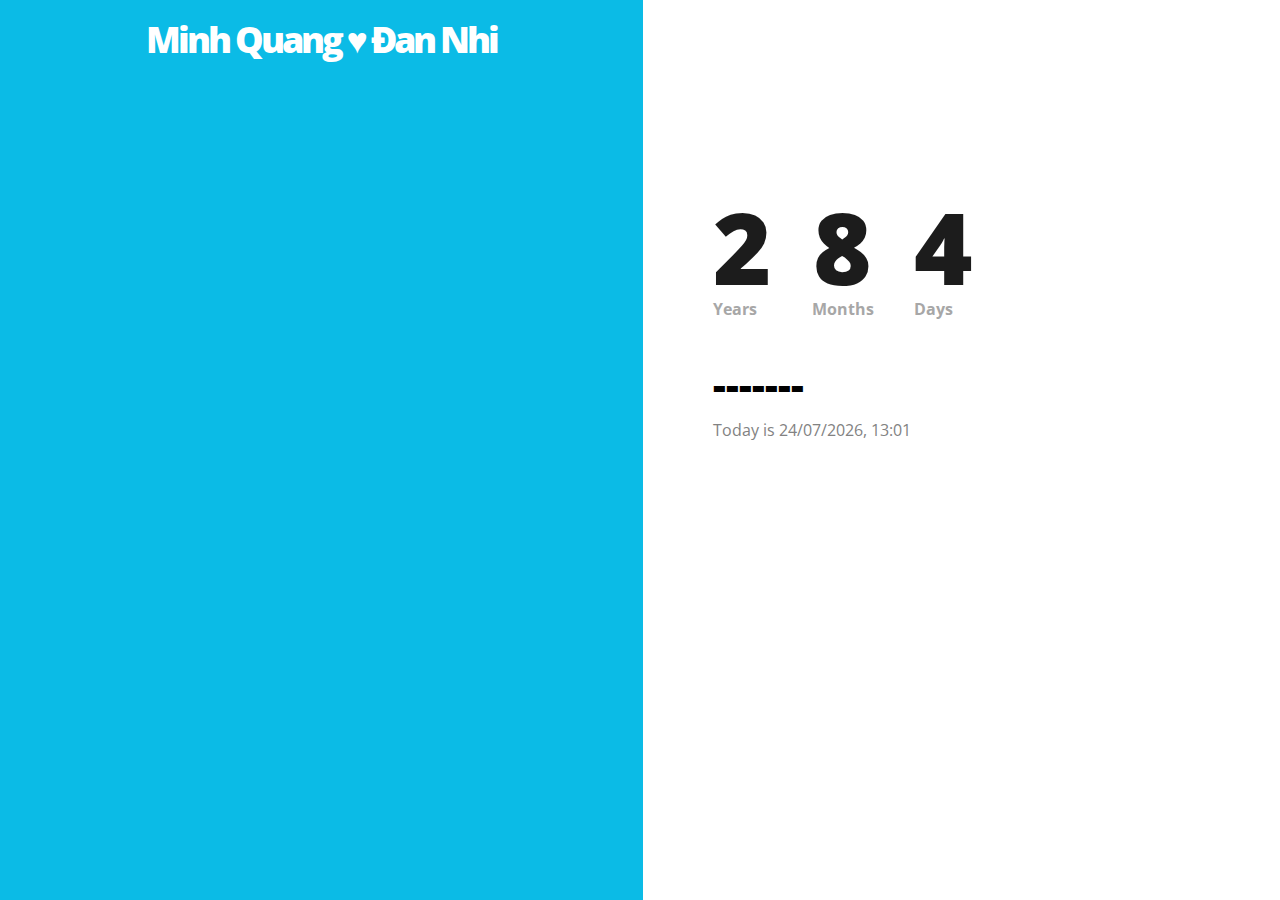
==== index.html @ bf1d69ce "umdate" ====
<!DOCTYPE HTML>
<!--
	Launcher by freehtml5.co
	Twitter: http://twitter.com/fh5co
	URL: http://freehtml5.co
-->
<html>
	<head>
	<meta charset="utf-8">
	<meta http-equiv="X-UA-Compatible" content="IE=edge">
	<title>Minh Quang ♥ Đan Nhi</title>
	<meta name="viewport" content="width=device-width, initial-scale=1">

  	<!-- Facebook and Twitter integration -->
	<meta property="og:title" content=""/>
	<meta property="og:image" content=""/>
	<meta property="og:url" content=""/>
	<meta property="og:site_name" content=""/>
	<meta property="og:description" content=""/>
	<meta name="twitter:title" content="" />
	<meta name="twitter:image" content="" />
	<meta name="twitter:url" content="" />
	<meta name="twitter:card" content="" />

	<link href="https://fonts.googleapis.com/css?family=Open+Sans:400,700,800" rel="stylesheet">
	
	<!-- Animate.css -->
	<link rel="stylesheet" href="css/animate.css">
	<!-- Icomoon Icon Fonts-->
	<link rel="stylesheet" href="css/icomoon.css">
	<!-- Bootstrap  -->
	<link rel="stylesheet" href="css/bootstrap.css">
	<!-- Theme style  -->
	<link rel="stylesheet" href="css/style.css">

	<!-- Modernizr JS -->
	<script src="js/modernizr-2.6.2.min.js"></script>
	<!-- FOR IE9 below -->
	<!--[if lt IE 9]>
	<script src="js/respond.min.js"></script>
	<![endif]-->
	<script>
		var NUI_DATE = {
			year: 2023,
			month: 11,
			day: 19
		}
		
		var NUI_DATE_LANGUAGE = {
			days: 'Year',
			hours: 'Month',
			minutes: 'Day',
			pluralLetter: 's'
        }
	</script>

	</head>
	<body>
	<div class="fh5co-loader"></div>

	<aside id="fh5co-aside" role="sidebar" class="text-center" style="background-image: url(images/img_bg_1_gradient.jpg);">
		<h1 id="fh5co-logo"><a>Minh Quang ♥ Đan Nhi</a></h1>
	</aside>

	<div id="fh5co-main-content">
		<div class="dt js-dt">
			<div class="dtc js-dtc">
				<div class="simply-countdown-one animate-box" data-animate-effect="fadeInUp"></div>

				<div class="row">
					<div class="col-md-12">
						<div class="row">
							<div class="col-lg-12">
								<div class="fh5co-intro animate-box">
									<h2>-------</h2>
									<p>Today is <span id="nuitime"></span></p>
								</div>
							</div>
							
							<div class="col-lg-12 animate-box">
								<p>&nbsp;<br/>&nbsp;<br/>&nbsp;<br/>&nbsp;<br/>&nbsp;<br/>&nbsp;<br/><br/></p>
							</div>
						</div>
					</div>
				</div>
					
			</div>
		</div>

		<div id="fh5co-footer">
			<div class="row">
				<div class="col-md-6 fh5co-copyright">
					<!--p>Theme by <a href="http://freehtml5.co/" target="_blank">FreeHTML5.co</a></p-->
				</div>
			</div>
		</div>
		
	</div>
	
	<!-- jQuery -->
	<script src="js/jquery.min.js"></script>
	<!-- jQuery Easing -->
	<script src="js/jquery.easing.1.3.js"></script>
	<!-- Bootstrap -->
	<script src="js/bootstrap.min.js"></script>
	<!-- Waypoints -->
	<script src="js/jquery.waypoints.min.js"></script>
	<!-- Count Down -->
	<script src="js/simplyCountdown.js"></script>
	<!-- Main -->
	<script src="js/main.js"></script>
<script>
NUI_DATE_LANGUAGE.seconds = 'Hour';

function getFormattedDate() {
    var date = new Date();

    var month = date.getMonth() + 1;
    var day = date.getDate();
    var hour = date.getHours();
    var min = date.getMinutes();
    var sec = date.getSeconds();

    month = (month < 10 ? "0" : "") + month;
    day = (day < 10 ? "0" : "") + day;
    hour = (hour < 10 ? "0" : "") + hour;
    min = (min < 10 ? "0" : "") + min;
    sec = (sec < 10 ? "0" : "") + sec;

    var str = day+"/"+month+"/"+date.getFullYear()+", "+hour + ":" + min;

    return str;
}
function nuitick() {
	$("#nuitime").text(getFormattedDate());
}
setInterval(nuitick, 1000);
nuitick();
</script>
	</body>
</html>
---- css/icomoon.css ----
@font-face {
  font-family: 'icomoon';
  src:  url('../fonts/icomoon/icomoon.eot?zg8tpz');
  src:  url('../fonts/icomoon/icomoon.eot?zg8tpz#iefix') format('embedded-opentype'),
    url('../fonts/icomoon/icomoon.ttf?zg8tpz') format('truetype'),
    url('../fonts/icomoon/icomoon.woff?zg8tpz') format('woff'),
    url('../fonts/icomoon/icomoon.svg?zg8tpz#icomoon') format('svg');
  font-weight: normal;
  font-style: normal;
}

[class^="icon-"], [class*=" icon-"] {
  /* use !important to prevent issues with browser extensions that change fonts */
  font-family: 'icomoon' !important;
  speak: none;
  font-style: normal;
  font-weight: normal;
  font-variant: normal;
  text-transform: none;
  line-height: 1;

  /* Better Font Rendering =========== */
  -webkit-font-smoothing: antialiased;
  -moz-osx-font-smoothing: grayscale;
}

.icon-twitter:before {
  content: "\f099";
}
.icon-facebook:before {
  content: "\f09a";
}
.icon-facebook-f:before {
  content: "\f09a";
}
.icon-pinterest-square:before {
  content: "\f0d3";
}
.icon-google-plus:before {
  content: "\f0d5";
}
.icon-linkedin:before {
  content: "\f0e1";
}
.icon-instagram:before {
  content: "\f16d";
}
.icon-apple:before {
  content: "\f179";
}
.icon-windows:before {
  content: "\f17a";
}
.icon-android:before {
  content: "\f17b";
}
---- css/style.css ----
@font-face {
  font-family: 'icomoon';
  src: url("../fonts/icomoon/icomoon.eot?srf3rx");
  src: url("../fonts/icomoon/icomoon.eot?srf3rx#iefix") format("embedded-opentype"), url("../fonts/icomoon/icomoon.ttf?srf3rx") format("truetype"), url("../fonts/icomoon/icomoon.woff?srf3rx") format("woff"), url("../fonts/icomoon/icomoon.svg?srf3rx#icomoon") format("svg");
  font-weight: normal;
  font-style: normal; }
/* =======================================================
*
* 	Template Style 
*
* ======================================================= */
body {
  font-family: "Open Sans", Arial, sans-serif;
  font-weight: 400;
  font-size: 16px;
  line-height: 1.7;
  color: #828282;
  background: #fff; }

#page {
  position: relative;
  overflow-x: hidden;
  width: 100%;
  height: 100%;
  -webkit-transition: 0.5s;
  -o-transition: 0.5s;
  transition: 0.5s; }
  .offcanvas #page {
    overflow: hidden;
    position: absolute; }
    .offcanvas #page:after {
      -webkit-transition: 2s;
      -o-transition: 2s;
      transition: 2s;
      position: absolute;
      top: 0;
      right: 0;
      bottom: 0;
      left: 0;
      z-index: 101;
      background: rgba(0, 0, 0, 0.7);
      content: ""; }

a {
  color: #0bbbe6;
  -webkit-transition: 0.5s;
  -o-transition: 0.5s;
  transition: 0.5s; }
  a:hover, a:active, a:focus {
    color: #0bbbe6;
    outline: none;
    text-decoration: none; }

p {
  margin-bottom: 20px; }

h1, h2, h3, h4, h5, h6, figure {
  color: #000;
  font-family: "Open Sans", Arial, sans-serif;
  font-weight: 400;
  margin: 0 0 20px 0; }

::-webkit-selection {
  color: #fff;
  background: #0bbbe6; }

::-moz-selection {
  color: #fff;
  background: #0bbbe6; }

::selection {
  color: #fff;
  background: #0bbbe6; }

#fh5co-aside {
  width: 50.2%;
  top: 0;
  left: 0;
  bottom: 0;
  position: fixed;
  height: 100%;
  z-index: 555;
  background-color: #0bbbe6;
  background-size: cover;
  background-repeat: no-repeat;
  background-position: center center; }
  @media screen and (max-width: 768px) {
    #fh5co-aside {
      width: 100%;
      position: relative;
      height: 300px; } }
  #fh5co-aside #fh5co-logo {
    padding-top: 20px; }
    #fh5co-aside #fh5co-logo a {
      font-weight: 800;
      letter-spacing: -3px;
      color: #fff; }

#fh5co-main-content {
  margin-left: 50.1966%;
  position: relative;
  z-index: 999;
  min-height: 600px;
  padding-left: 70px;
  padding-right: 70px; }
  @media screen and (max-width: 768px) {
    #fh5co-main-content {
      margin-left: 0;
      padding-left: 15px;
      padding-right: 15px;
      padding-top: 30px;
      padding-bottom: 15px; } }

.dt {
  display: table; }
  .dt .dtc {
    display: table-cell;
    vertical-align: middle; }

.simply-countdown-one {
  margin-bottom: 30px;
  float: left;
  width: 100%; }
  .simply-countdown-one .simply-section {
    float: left;
    margin-right: 40px;
    margin-bottom: 10px;
    text-align: center; }
    .simply-countdown-one .simply-section:last-child {
      margin-right: 0; }
    .simply-countdown-one .simply-section .simply-amount {
      font-size: 100px;
      color: #1c1c1c;
      display: block;
      font-weight: 800;
      line-height: 100px; }
      @media screen and (max-width: 768px) {
        .simply-countdown-one .simply-section .simply-amount {
          font-size: 30px;
          line-height: 30px; } }
    .simply-countdown-one .simply-section .simply-word {
      display: block;
      text-align: left;
      font-weight: 700;
      color: #a7a7a7; }

.fh5co-intro {
  margin-bottom: 30px;
  float: left;
  width: 100%;
  position: relative; }
  .fh5co-intro h2 {
    margin-bottom: 10px;
    font-size: 40px;
    font-weight: 800; }
    @media screen and (max-width: 768px) {
      .fh5co-intro h2 {
        font-size: 20px; } }

#fh5co-subscribe {
  position: relative; }
  #fh5co-subscribe .form-group {
    float: left;
    width: 100%;
    position: relative; }
    #fh5co-subscribe .form-group .form-control {
      -webkit-border-radius: 100px;
      -moz-border-radius: 100px;
      -ms-border-radius: 100px;
      border-radius: 100px;
      -webkit-box-shadow: none !important;
      -moz-box-shadow: none !important;
      -ms-box-shadow: none !important;
      -o-box-shadow: none !important;
      box-shadow: none !important;
      padding-right: 150px;
      padding-left: 30px;
      border: none !important;
      background: #eeeeee;
      height: 72px;
      font-size: 18px; }
    #fh5co-subscribe .form-group .btn {
      width: 100px;
      position: absolute;
      right: 0;
      top: 0;
      font-weight: 700;
      height: 72px;
      font-size: 14px;
      color: #fff;
      border: none !important;
      background: #0bbbe6;
      color: #fff;
      text-transform: uppercase;
      border-top-right-radius: 100px;
      border-bottom-right-radius: 100px;
      -webkit-transition: 0.3s;
      -o-transition: 0.3s;
      transition: 0.3s; }
      #fh5co-subscribe .form-group .btn:hover, #fh5co-subscribe .form-group .btn:active, #fh5co-subscribe .form-group .btn:focus {
        outline: none;
        box-shadow: none !important;
        background: #2fcef5; }
    #fh5co-subscribe .form-group .tip {
      margin-top: 10px;
      margin-left: 30px;
      font-size: 12px;
      color: #bdbdbd; }

.fh5co-loader {
  position: fixed;
  left: 0px;
  top: 0px;
  width: 100%;
  height: 100%;
  z-index: 9999;
  background: url(../images/loader.gif) center no-repeat #fff; }

#fh5co-footer {
  position: absolute;
  bottom: 20px;
  left: 70px;
  right: 70px;
  padding-top: 50px; }
  @media screen and (max-width: 768px) {
    #fh5co-footer {
      left: 15px;
      right: 15px;
      position: relative; } }
  #fh5co-footer .fh5co-copyright {
    text-align: right; }
    @media screen and (max-width: 992px) {
      #fh5co-footer .fh5co-copyright {
        text-align: left; } }
    #fh5co-footer .fh5co-copyright p {
      font-size: 13px;
      color: #bfbfbf; }
      #fh5co-footer .fh5co-copyright p:last-child {
        margin-bottom: 0; }

#fh5co-social {
  padding: 0;
  margin: 0; }
  #fh5co-social li {
    list-style: none;
    padding: 0;
    margin: 0 20px 10px 0;
    display: -moz-inline-stack;
    display: inline-block;
    zoom: 1;
    *display: inline; }
    #fh5co-social li:last-child {
      margin-right: 0; }
    #fh5co-social li a {
      font-size: 20px;
      color: #bfbfbf; }
      #fh5co-social li a:hover, #fh5co-social li a:active, #fh5co-social li a:focus {
        outline: none;
        color: #0bbbe6; }

/*# sourceMappingURL=style.css.map */
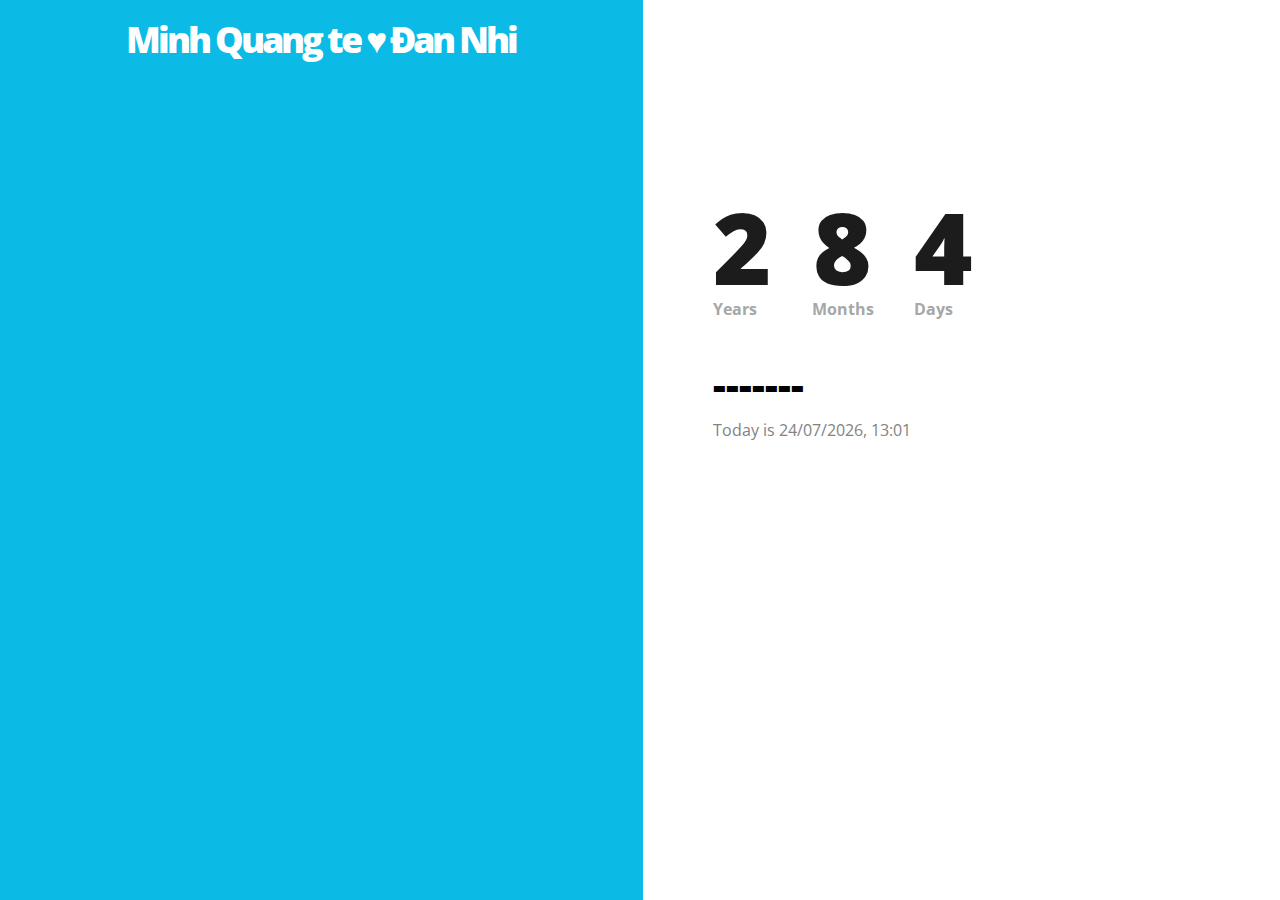
==== commit 4f4e076b: "updtae" ====
--- a/index.html
+++ b/index.html
@@ -58,8 +58,8 @@
 	<body>
 	<div class="fh5co-loader"></div>
 
-	<aside id="fh5co-aside" role="sidebar" class="text-center" style="background-image: url(images/img_bg_1_gradient.jpg);">
-		<h1 id="fh5co-logo"><a>Minh Quang ♥ Đan Nhi</a></h1>
+	<aside id="fh5co-aside" role="sidebar" class="text-center" style="background-image: url(./images/img_bg_1_gradient.jpg);">
+		<h1 id="fh5co-logo"><a>Minh Quang te ♥ Đan Nhi</a></h1>
 	</aside>
 
 	<div id="fh5co-main-content">
@@ -96,6 +96,7 @@
 		</div>
 		
 	</div>
+
 	
 	<!-- jQuery -->
 	<script src="js/jquery.min.js"></script>
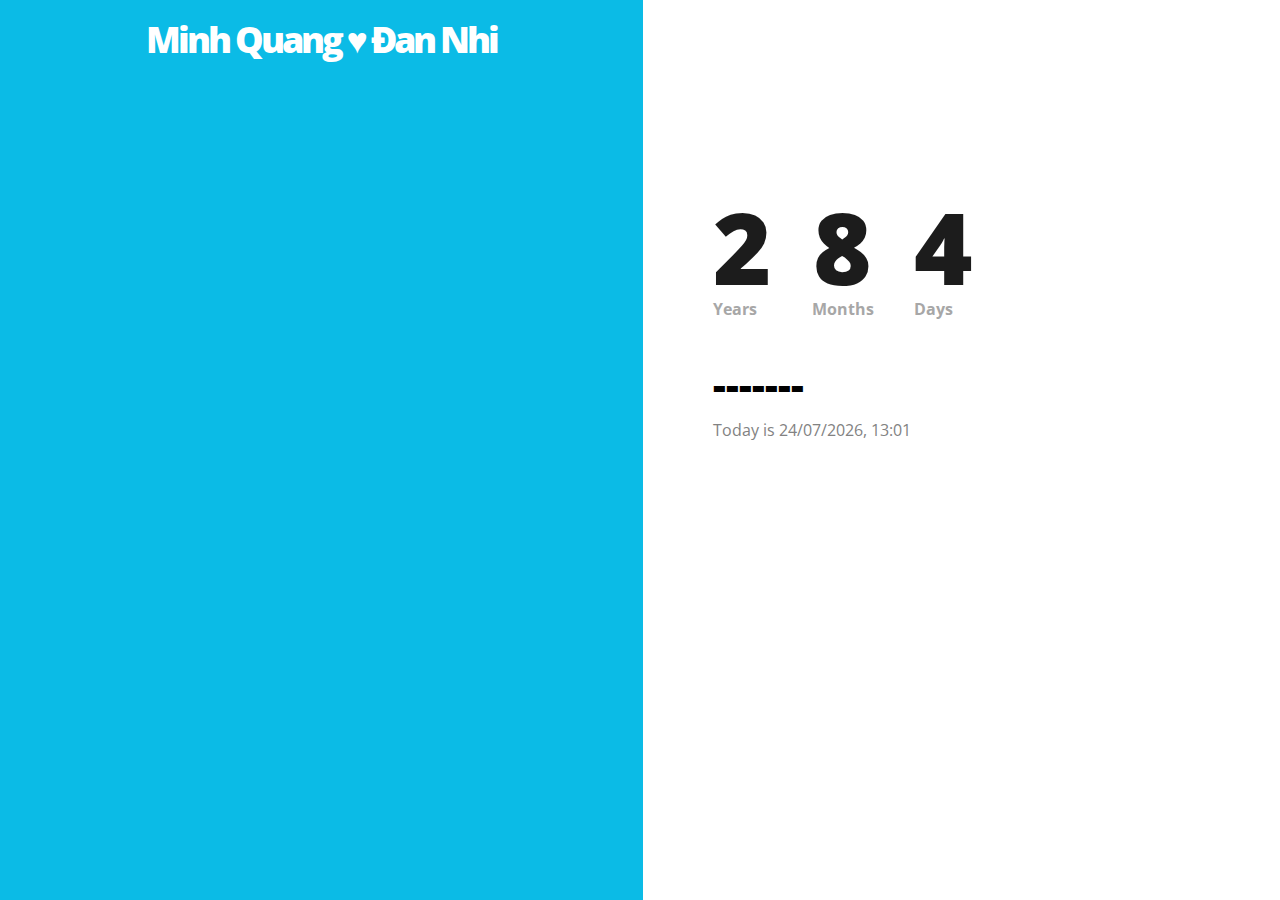
==== commit 151b5b82: "Update index.html" ====
--- a/index.html
+++ b/index.html
@@ -59,7 +59,7 @@
 	<div class="fh5co-loader"></div>
 
 	<aside id="fh5co-aside" role="sidebar" class="text-center" style="background-image: url(./images/img_bg_1_gradient.jpg);">
-		<h1 id="fh5co-logo"><a>Minh Quang te ♥ Đan Nhi</a></h1>
+		<h1 id="fh5co-logo"><a>Minh Quang ♥ Đan Nhi</a></h1>
 	</aside>
 
 	<div id="fh5co-main-content">
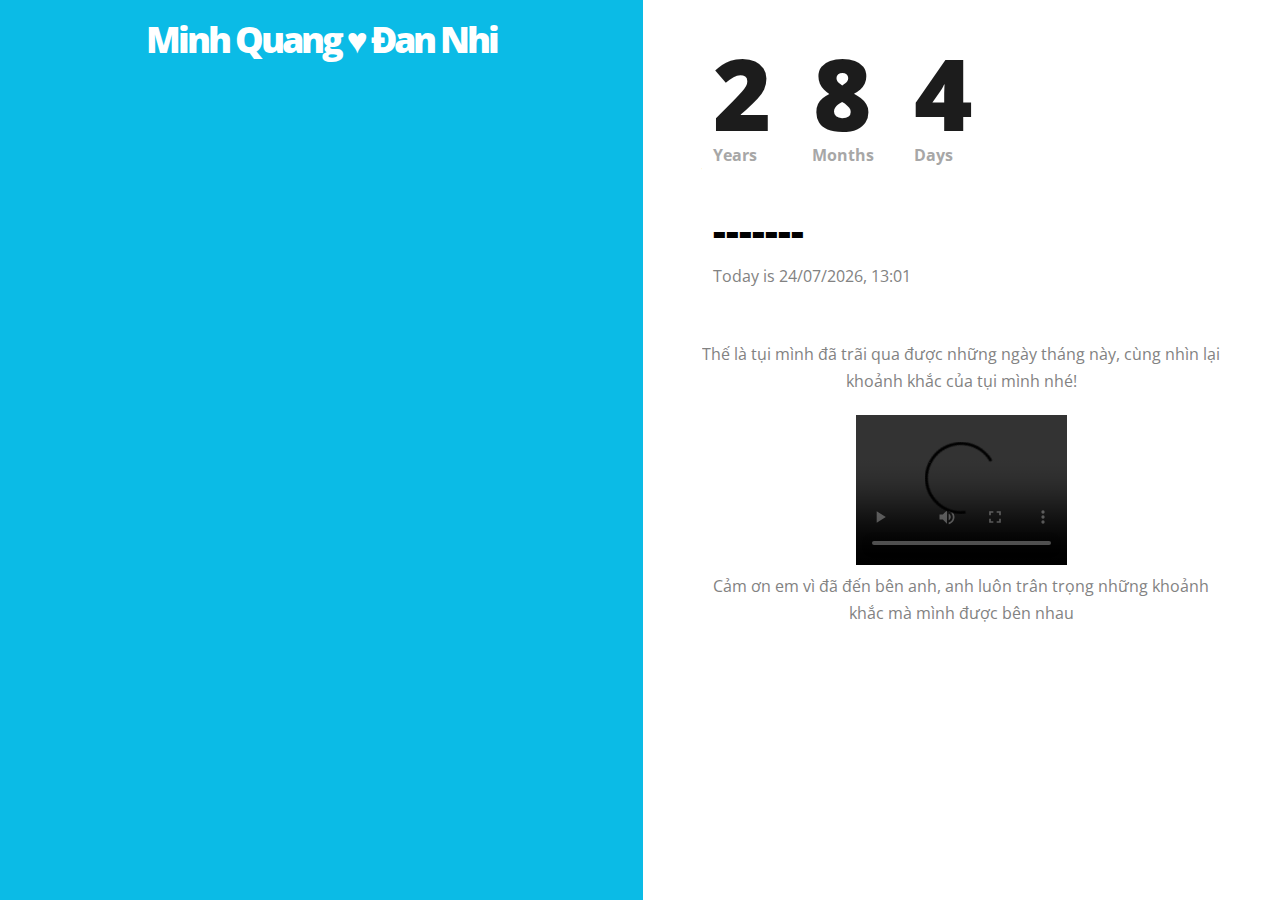
==== commit 9ee24372: "update" ====
--- a/index.html
+++ b/index.html
@@ -1,9 +1,4 @@
 <!DOCTYPE HTML>
-<!--
-	Launcher by freehtml5.co
-	Twitter: http://twitter.com/fh5co
-	URL: http://freehtml5.co
--->
 <html>
 	<head>
 	<meta charset="utf-8">
@@ -58,7 +53,7 @@
 	<body>
 	<div class="fh5co-loader"></div>
 
-	<aside id="fh5co-aside" role="sidebar" class="text-center" style="background-image: url(./images/img_bg_1_gradient.jpg);">
+	<aside id="fh5co-aside" role="sidebar" class="text-center" style="background-image: url(https://github.com/Uri2803/loveday/blob/main/images/img_bg_1_gradient.JPG?raw=true);">
 		<h1 id="fh5co-logo"><a>Minh Quang ♥ Đan Nhi</a></h1>
 	</aside>
 
@@ -76,22 +71,33 @@
 									<p>Today is <span id="nuitime"></span></p>
 								</div>
 							</div>
+
+							<div id="video-container">
+								<p>Thế là tụi mình đã trãi qua được những ngày tháng này, cùng nhìn lại khoảnh khắc của tụi mình nhé! <span id="nuitime"></span></p>
+								<div>
+									<video controls width="40%">
+										<source src="./videos/look_back_2023.MOV" type="video/mp4">
+									</video>
+								</div>
+									<p> Cảm ơn em vì đã đến bên anh, anh luôn trân trọng những khoảnh khắc mà mình được bên nhau</p>
+								
+								<div>
+
+								</div>
+					
+							</div>
 							
 							<div class="col-lg-12 animate-box">
 								<p>&nbsp;<br/>&nbsp;<br/>&nbsp;<br/>&nbsp;<br/>&nbsp;<br/>&nbsp;<br/><br/></p>
 							</div>
 						</div>
+						
 					</div>
+					
+					
+
 				</div>
 					
-			</div>
-		</div>
-
-		<div id="fh5co-footer">
-			<div class="row">
-				<div class="col-md-6 fh5co-copyright">
-					<!--p>Theme by <a href="http://freehtml5.co/" target="_blank">FreeHTML5.co</a></p-->
-				</div>
 			</div>
 		</div>
 		
@@ -138,6 +144,9 @@
 setInterval(nuitick, 1000);
 nuitick();
 </script>
+
+	
+
 	</body>
 </html>
 
--- a/css/style.css
+++ b/css/style.css
@@ -248,7 +248,7 @@
     display: -moz-inline-stack;
     display: inline-block;
     zoom: 1;
-    *display: inline; }
+    }
     #fh5co-social li:last-child {
       margin-right: 0; }
     #fh5co-social li a {
@@ -259,3 +259,7 @@
         color: #0bbbe6; }
 
 /*# sourceMappingURL=style.css.map */
+#video-container {
+  text-align: center;
+
+}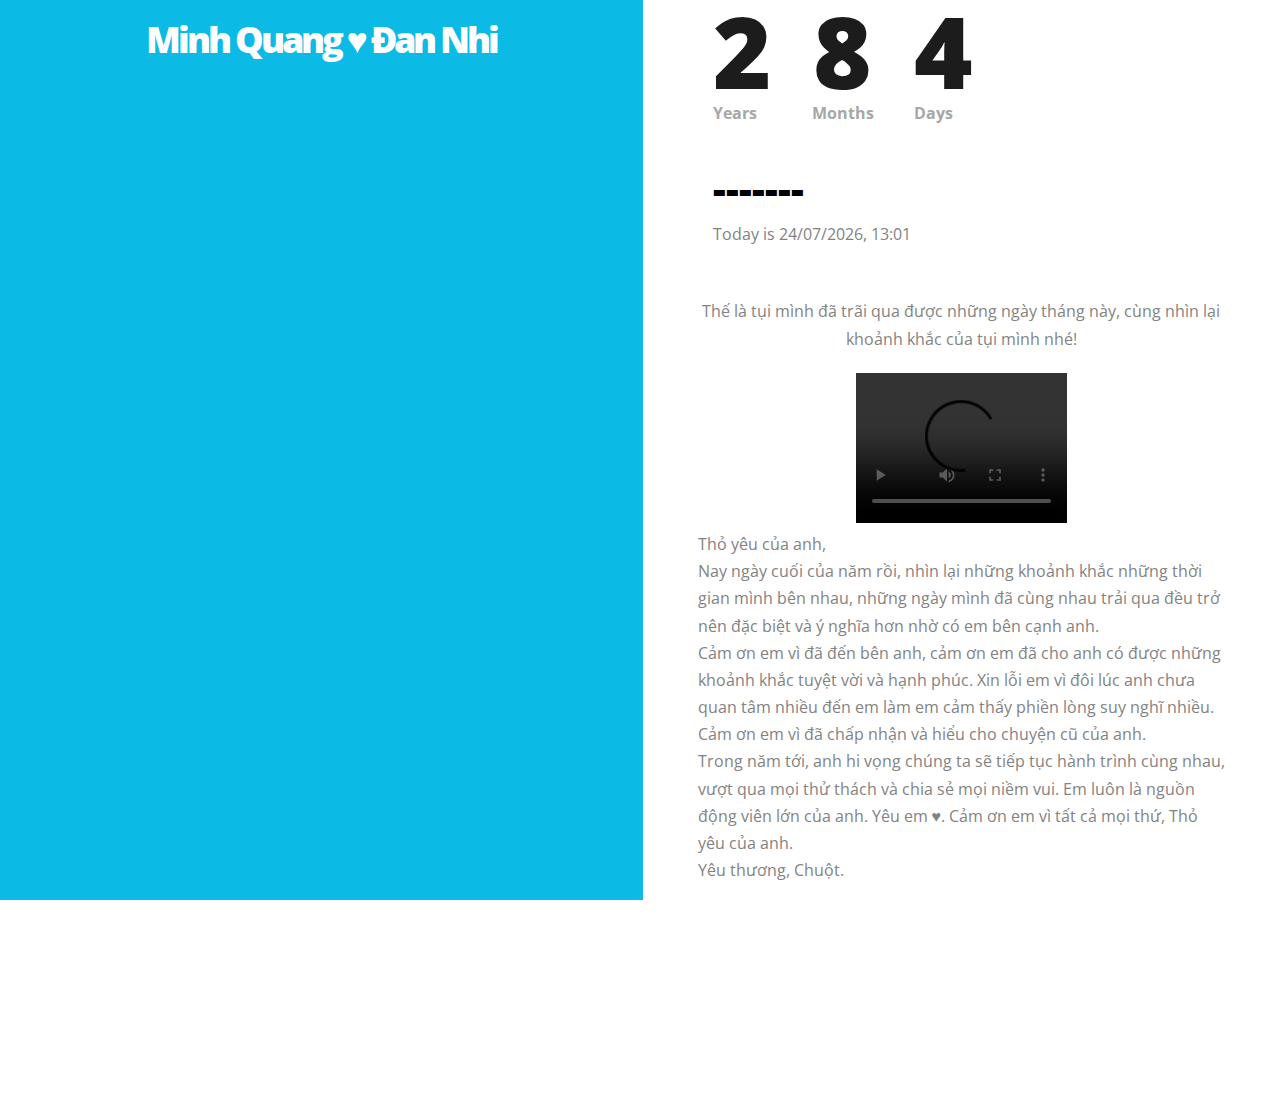
==== commit 6773b46d: "update" ====
--- a/index.html
+++ b/index.html
@@ -73,19 +73,24 @@
 							</div>
 
 							<div id="video-container">
-								<p>Thế là tụi mình đã trãi qua được những ngày tháng này, cùng nhìn lại khoảnh khắc của tụi mình nhé! <span id="nuitime"></span></p>
-								<div>
+								<p> Thế là tụi mình đã trãi qua được những ngày tháng này, cùng nhìn lại khoảnh khắc của tụi mình nhé!  <span id="nuitime"></span></p>
 									<video controls width="40%">
 										<source src="./videos/look_back_2023.MOV" type="video/mp4">
 									</video>
-								</div>
-									<p> Cảm ơn em vì đã đến bên anh, anh luôn trân trọng những khoảnh khắc mà mình được bên nhau</p>
-								
-								<div>
-
-								</div>
-					
 							</div>
+							<div id="mess"> 
+								<p> Thỏ yêu của anh,
+								<br>
+								Nay ngày cuối của năm rồi, nhìn lại những khoảnh khắc những thời gian mình bên nhau, những ngày mình đã cùng nhau trải qua đều trở nên đặc biệt và ý nghĩa hơn nhờ có em bên cạnh anh. 
+								<br>
+								Cảm ơn em vì đã đến bên anh, cảm ơn em đã cho anh có được những khoảnh khắc tuyệt vời và hạnh phúc. Xin lỗi em vì đôi lúc anh chưa quan tâm nhiều đến em làm em cảm thấy phiền lòng suy nghĩ nhiều. Cảm ơn em vì đã chấp nhận và hiểu cho chuyện cũ của anh.
+								<br>
+								Trong năm tới, anh hi vọng chúng ta sẽ tiếp tục hành trình cùng nhau, vượt qua mọi thử thách và chia sẻ mọi niềm vui. Em luôn là nguồn động viên lớn  của anh. Yêu em ♥.
+								Cảm ơn em vì tất cả mọi thứ, Thỏ yêu của anh.
+								<br>
+								Yêu thương, Chuột.</p>
+						
+						<div></div>
 							
 							<div class="col-lg-12 animate-box">
 								<p>&nbsp;<br/>&nbsp;<br/>&nbsp;<br/>&nbsp;<br/>&nbsp;<br/>&nbsp;<br/><br/></p>
--- a/css/style.css
+++ b/css/style.css
@@ -262,4 +262,7 @@
 #video-container {
   text-align: center;
 
+}
+#mes {
+  margin: 10px;
 }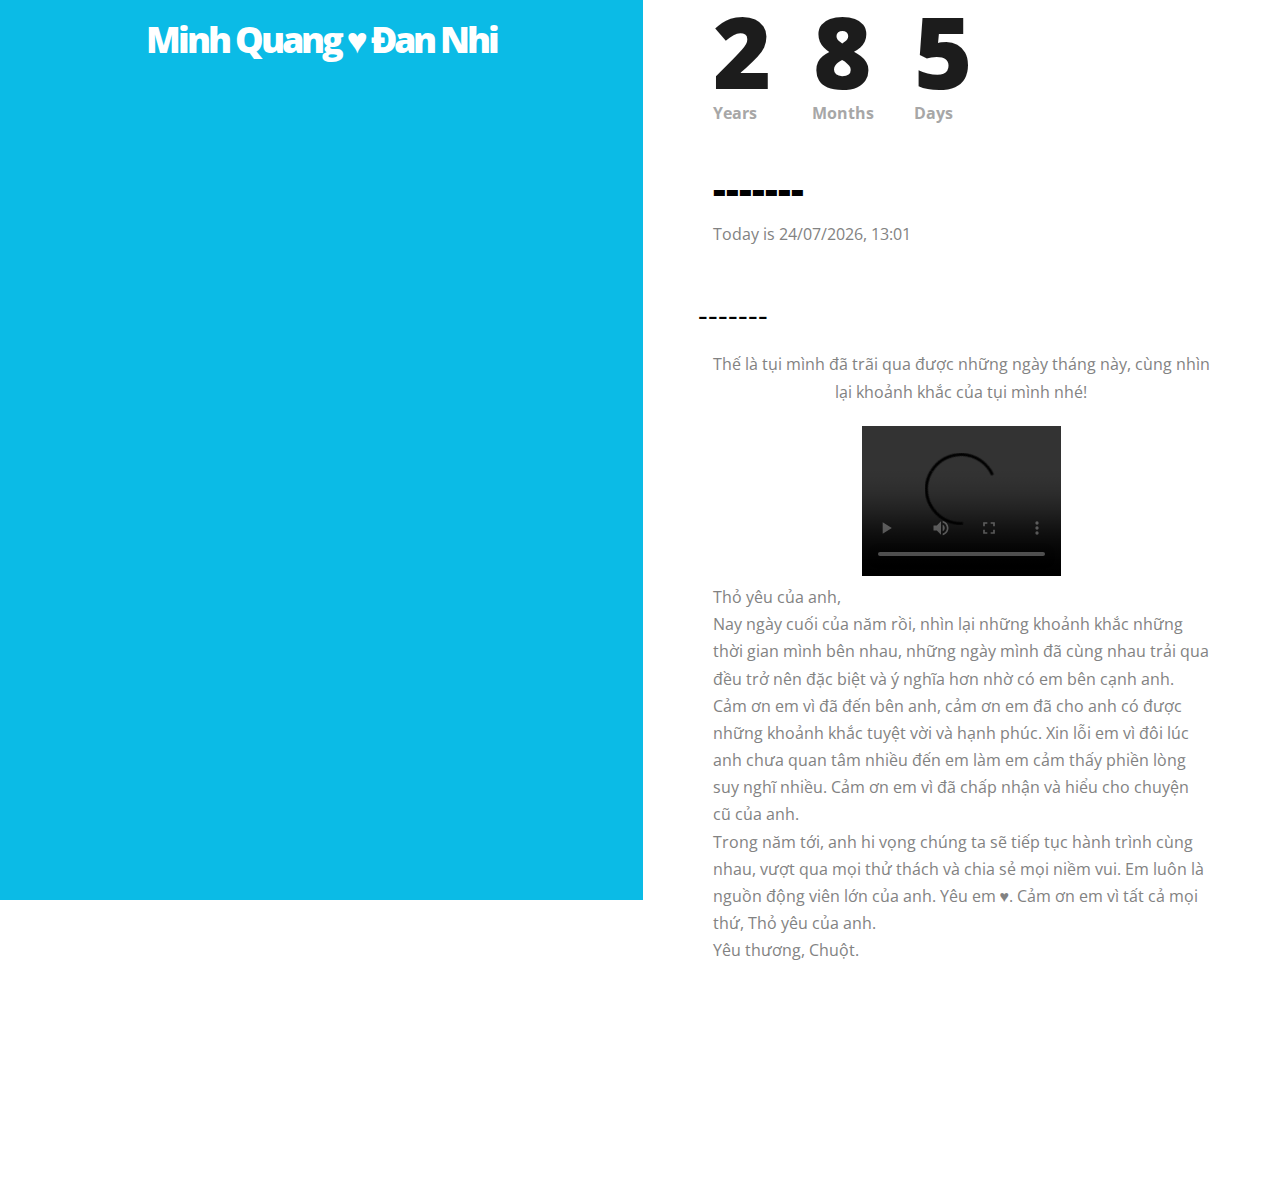
==== commit 377d7ed4: "Update index.html" ====
--- a/index.html
+++ b/index.html
@@ -4,6 +4,7 @@
 	<meta charset="utf-8">
 	<meta http-equiv="X-UA-Compatible" content="IE=edge">
 	<title>Minh Quang ♥ Đan Nhi</title>
+	<link rel="website icon" type="png" href="https://banner2.cleanpng.com/20180404/bfq/kisspng-heart-symbol-emoticon-facebook-clip-art-love-symbol-5ac496ee2d5767.6288312815228331341857.jpg">
 	<meta name="viewport" content="width=device-width, initial-scale=1">
 
   	<!-- Facebook and Twitter integration -->
@@ -18,6 +19,7 @@
 	<meta name="twitter:card" content="" />
 
 	<link href="https://fonts.googleapis.com/css?family=Open+Sans:400,700,800" rel="stylesheet">
+	<link rel="stylesheet" href="./css/style_new_year.css">
 	
 	<!-- Animate.css -->
 	<link rel="stylesheet" href="css/animate.css">
@@ -38,7 +40,7 @@
 		var NUI_DATE = {
 			year: 2023,
 			month: 11,
-			day: 19
+			day: 18
 		}
 		
 		var NUI_DATE_LANGUAGE = {
@@ -71,6 +73,32 @@
 									<p>Today is <span id="nuitime"></span></p>
 								</div>
 							</div>
+							<!-- <div class="wrapper">
+								<h1>Tết Nguyên Đán 2024 chỉ còn...</h1>
+								<div class="box-time">
+									<div class="time">
+										<p>Ngày</p>
+										<span id="days">day</span>
+									</div>
+									<div class="time">
+										<p>Giờ</p>
+										<span id="hours">hours</span>
+									</div>
+									<div class="time">
+										<p>Phút</p>
+										<span id="minutes">minute</span>
+									</div>
+									<div class="time">
+										<p>Giây</p>
+										<span id="seconds">seconds</span>
+									</div>
+								</div>
+							</div>
+							<script src="./app.js"></script>
+							<div class="fh5co-intro animate-box"> -->
+								<h2>-------</h2>
+							</div>
+					
 
 							<div id="video-container">
 								<p> Thế là tụi mình đã trãi qua được những ngày tháng này, cùng nhìn lại khoảnh khắc của tụi mình nhé!  <span id="nuitime"></span></p>
